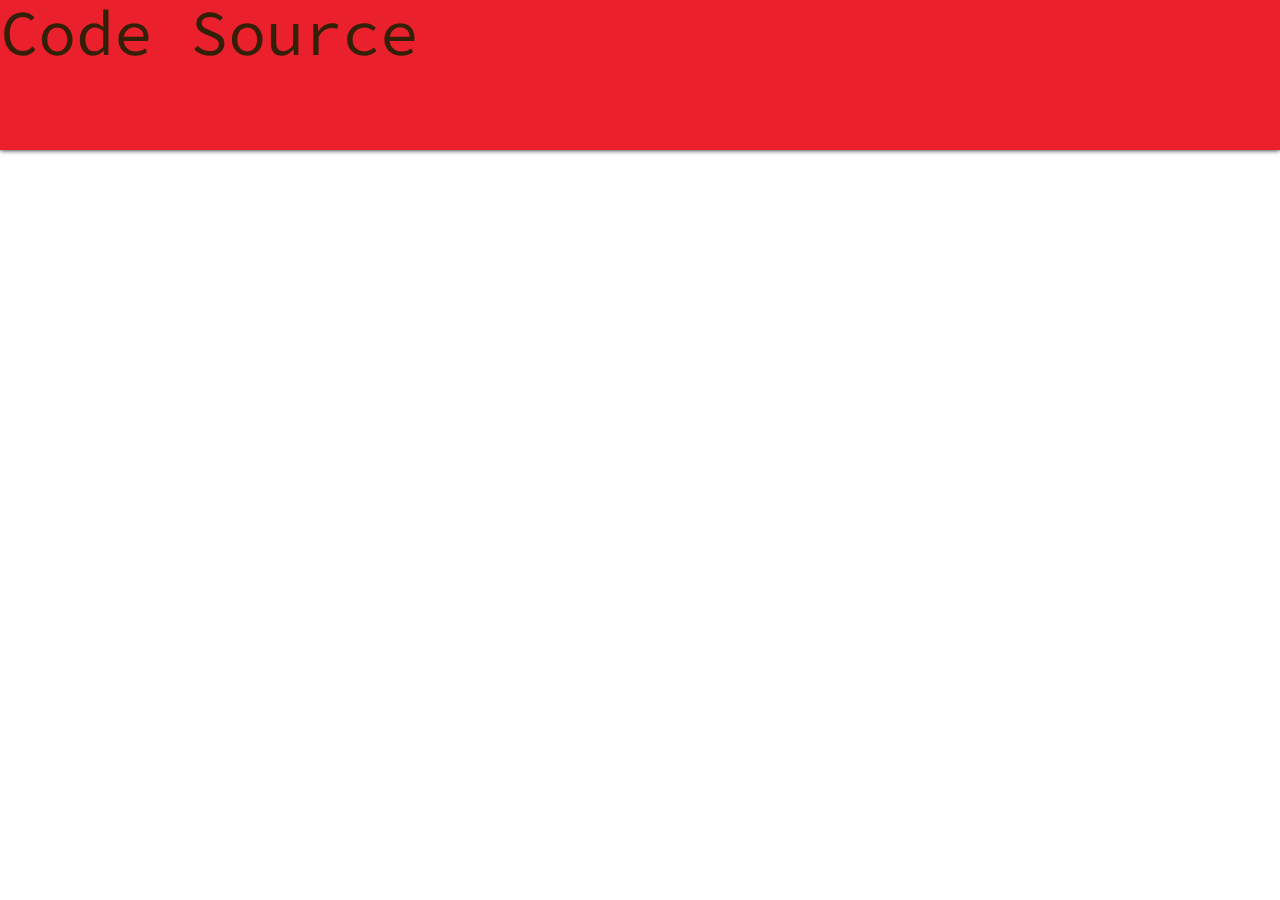
==== index.html @ eca6a061 "Created projekt folders and files. Created index file with basic layout aswell as main.css" ====
<!DOCTYPE html>
<html lang="sv-se">
    <head>
        <!-- meta tags -->
        <meta charset="utf-8">
        <!-- title -->
        <title>Code Source Home</title>
        <!-- Fonts -->
        <link href="https://fonts.googleapis.com/css?family=Source+Code+Pro" rel="stylesheet"> <!-- font-family: 'Source Code Pro', monospace;-->
        <!-- CSS - Reset -->
        <link rel="stylesheet" href="assets/lib/css/reset.css">
        <!-- CSS - My own -->
        <link rel="stylesheet" href="assets/css/main.css">
    </head>
    
    <body>
        <div class="container">
            <header class="page-header">
                <h1>Code Source</h1>
            </header>
            
            <nav class="page-nav"></nav>
            
            <main class="main-content"></main>
        </div>
    </body>
</html>
---- assets/css/main.css ----
@charset "utf-8";

body {
    display: flex;
    justify-content: center;
}

.container {
    width: 100%;
    min-height: 100vh;
    
    background: #fff;
    
    display: grid;
    grid-template-columns: 1.15fr 4fr;
    grid-template-rows: 150px auto;
    grid-template-areas:
        "header header"
        "nav main-content";
}

.page-header {
    grid-area: header;
    
    box-shadow: 0 0 5px black;
    
    background: #EA202C;
}

.page-header h1 {
    color: #342009;
    font-family: 'Source Code Pro', monospace;
    font-size: 64px;
}

.page-nav {
    grid-area: nav;
}

.main-content {
    grid-area: main-content;
}
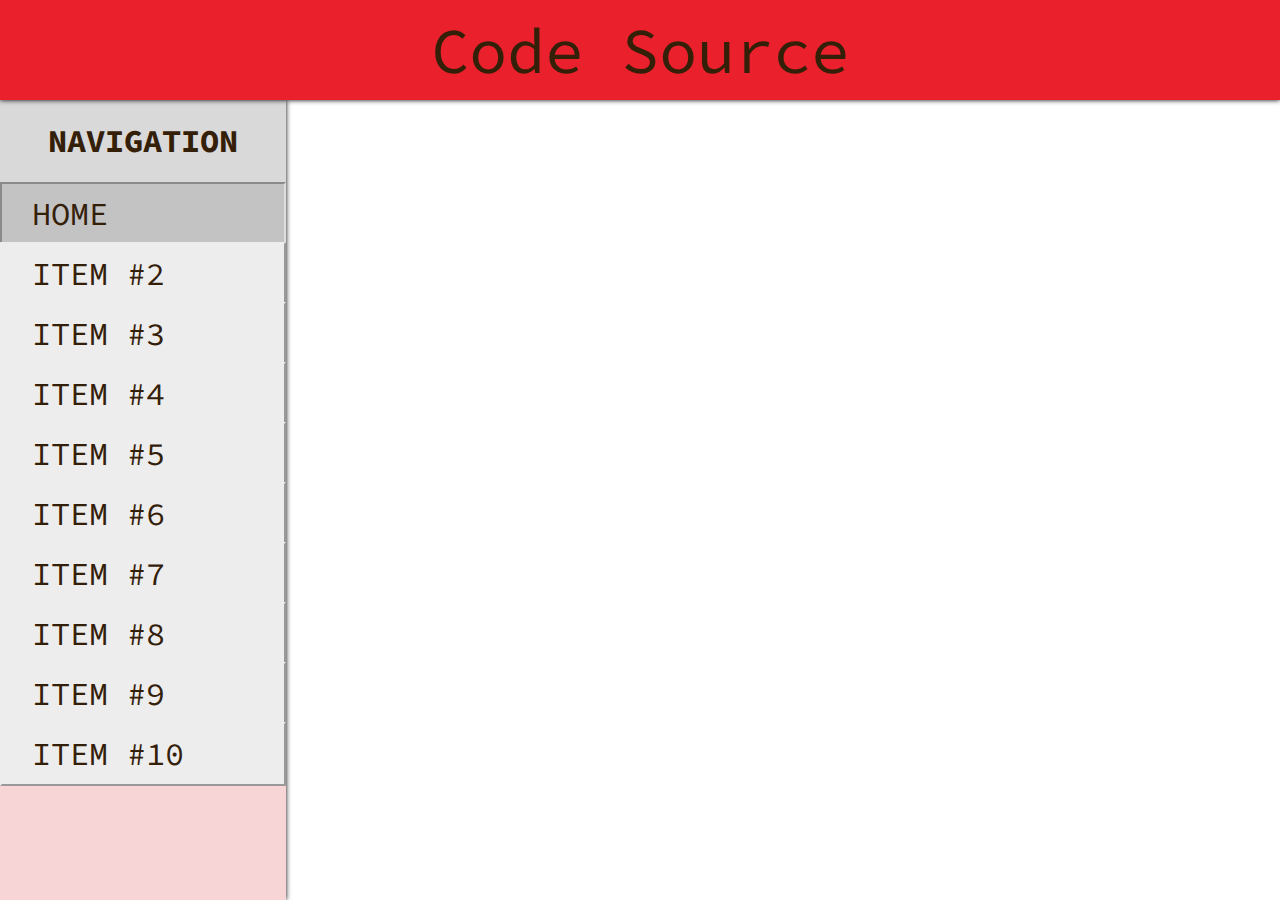
==== commit 17381863: "Created the page nav" ====
--- a/index.html
+++ b/index.html
@@ -19,7 +19,53 @@
                 <h1>Code Source</h1>
             </header>
             
-            <nav class="page-nav"></nav>
+            <nav class="page-nav">
+                <header class="nav-header">
+                    <h1>Navigation</h1>
+                </header>
+                
+                <ul class="link-list">
+                    <li class="link-holder">
+                        <a class="link active">Home</a>
+                    </li>
+                    
+                    <li class="link-holder">
+                        <a href="#" class="link cl">ITEM #2</a>
+                    </li>
+                    
+                    <li class="link-holder">
+                        <a href="#" class="link cl">ITEM #3</a>
+                    </li>
+                    
+                    <li class="link-holder">
+                        <a href="#" class="link cl">ITEM #4</a>
+                    </li>
+                    
+                    <li class="link-holder">
+                        <a href="#" class="link cl">ITEM #5</a>
+                    </li>
+                    
+                    <li class="link-holder">
+                        <a href="#" class="link cl">ITEM #6</a>
+                    </li>
+                    
+                    <li class="link-holder">
+                        <a href="#" class="link cl">ITEM #7</a>
+                    </li>
+                    
+                    <li class="link-holder">
+                        <a href="#" class="link cl">ITEM #8</a>
+                    </li>
+                    
+                    <li class="link-holder">
+                        <a href="#" class="link cl">ITEM #9</a>
+                    </li>
+                    
+                    <li class="link-holder link-holder-last">
+                        <a href="#" class="link cl">ITEM #10</a>
+                    </li>
+                </ul>
+            </nav>
             
             <main class="main-content"></main>
         </div>
--- a/assets/css/main.css
+++ b/assets/css/main.css
@@ -9,18 +9,26 @@
     width: 100%;
     min-height: 100vh;
     
-    background: #fff;
+    background: #FFFFFF;
     
     display: grid;
     grid-template-columns: 1.15fr 4fr;
-    grid-template-rows: 150px auto;
+    grid-template-rows: 100px auto;
     grid-template-areas:
         "header header"
         "nav main-content";
 }
 
+/* HEADER STYLING */
+
 .page-header {
     grid-area: header;
+    
+    z-index: 10;
+    
+    display: flex;
+    justify-content: center;
+    align-items: center;
     
     box-shadow: 0 0 5px black;
     
@@ -33,10 +41,89 @@
     font-size: 64px;
 }
 
+/* NAV STYLING */
+
 .page-nav {
     grid-area: nav;
+    
+    z-index: 9;
+    
+    width: 100%;
+    height: auto;
+    
+    box-shadow: 0 0 5px black;
+    
+    background: #F7D4D6;
+}
+
+.nav-header {
+    background: #d9d9d9;
+}
+
+.page-nav h1 {
+    padding: 25px 0 25px 0;
+    
+    color: #342009;
+    font-family: 'Source Code Pro', monospace;
+    font-size: 32px;
+    font-weight: bold;
+    text-align: center;
+    text-transform: uppercase;
+}
+
+.link-list {
+    width: calc(100% - 4px);
+    height: auto;
+}
+
+.link-holder {
+    width: 100%;
+    height: 60px;
+}
+
+.link-holder-last {
+    border-bottom: 1px solid #F8A7AC;
+}
+
+.link {
+    display: block;
+    
+    width: calc(100% - 30px);
+    height: 100%;
+    
+    padding-left: 30px;
+    
+    border: 2px outset #EDEDED;
+    
+    background: #EDEDED;
+    
+    color: #342009;
+    font-family: 'Source Code Pro', monospace;
+    font-size: 32px;
+    line-height: 60px;
+    text-decoration: none;
+    text-transform: uppercase;
+    
+    transition: all .15s;
+}
+
+.cl:hover {
+    padding-left: 40px;
+    
+    border: 2px inset #DEDEDE;
+    
+    background: #D6D6D6;
 }
 
 .main-content {
     grid-area: main-content;
+}
+
+/*
+ * GLOBAL CLASSES
+ */
+
+.active {
+    border: 2px inset #DEDEDE;
+    background: #C3C3C3;
 }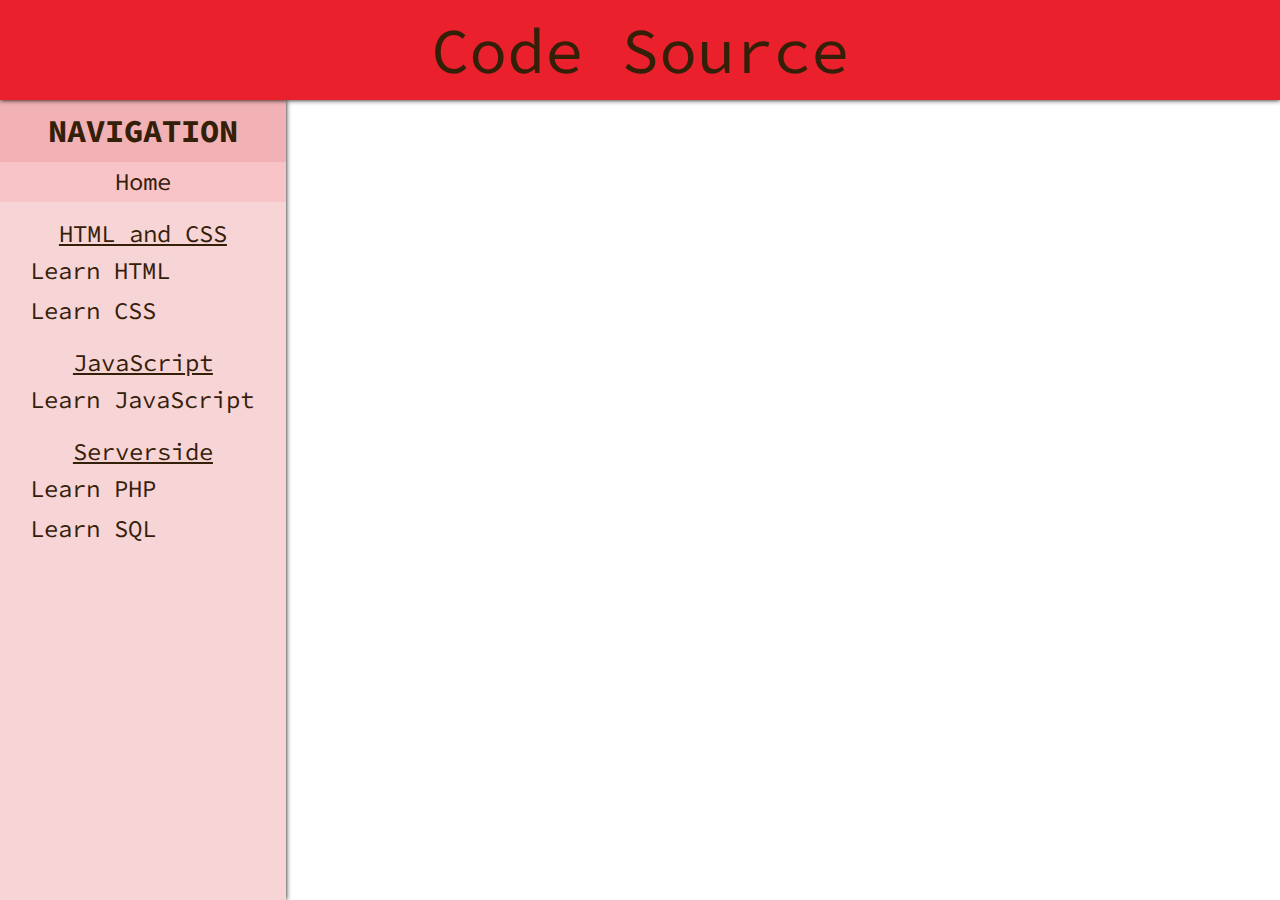
==== commit 81f97e8f: "Changed the link list to have the titles for the corresponding links. Also added link headers for ea" ====
--- a/index.html
+++ b/index.html
@@ -29,40 +29,36 @@
                         <a class="link active">Home</a>
                     </li>
                     
-                    <li class="link-holder">
-                        <a href="#" class="link cl">ITEM #2</a>
+                    <li class="link-header-container">
+                        <h1>HTML and CSS</h1>
                     </li>
                     
                     <li class="link-holder">
-                        <a href="#" class="link cl">ITEM #3</a>
+                        <a href="#" class="link cl">Learn HTML</a>
                     </li>
                     
                     <li class="link-holder">
-                        <a href="#" class="link cl">ITEM #4</a>
+                        <a href="#" class="link cl">Learn CSS</a>
+                    </li>
+                    
+                    <li class="link-header-container">
+                        <h1>JavaScript</h1>
                     </li>
                     
                     <li class="link-holder">
-                        <a href="#" class="link cl">ITEM #5</a>
+                        <a href="#" class="link cl">Learn JavaScript</a>
+                    </li>
+                    
+                    <li class="link-header-container">
+                        <h1>Serverside</h1>
                     </li>
                     
                     <li class="link-holder">
-                        <a href="#" class="link cl">ITEM #6</a>
+                        <a href="#" class="link cl">Learn PHP</a>
                     </li>
                     
                     <li class="link-holder">
-                        <a href="#" class="link cl">ITEM #7</a>
-                    </li>
-                    
-                    <li class="link-holder">
-                        <a href="#" class="link cl">ITEM #8</a>
-                    </li>
-                    
-                    <li class="link-holder">
-                        <a href="#" class="link cl">ITEM #9</a>
-                    </li>
-                    
-                    <li class="link-holder link-holder-last">
-                        <a href="#" class="link cl">ITEM #10</a>
+                        <a href="#" class="link cl">Learn SQL</a>
                     </li>
                 </ul>
             </nav>
--- a/assets/css/main.css
+++ b/assets/css/main.css
@@ -57,11 +57,11 @@
 }
 
 .nav-header {
-    background: #d9d9d9;
+    background: #F2B2B5;
 }
 
-.page-nav h1 {
-    padding: 25px 0 25px 0;
+.nav-header h1 {
+    padding: 15px 0 15px 0;
     
     color: #342009;
     font-family: 'Source Code Pro', monospace;
@@ -72,17 +72,13 @@
 }
 
 .link-list {
-    width: calc(100% - 4px);
+    width: 100%;
     height: auto;
 }
 
 .link-holder {
     width: 100%;
-    height: 60px;
-}
-
-.link-holder-last {
-    border-bottom: 1px solid #F8A7AC;
+    height: 40px;
 }
 
 .link {
@@ -93,26 +89,37 @@
     
     padding-left: 30px;
     
-    border: 2px outset #EDEDED;
-    
-    background: #EDEDED;
+    background: #F7D4D6;
     
     color: #342009;
     font-family: 'Source Code Pro', monospace;
-    font-size: 32px;
-    line-height: 60px;
+    font-size: 24px;
+    line-height: 40px;
     text-decoration: none;
-    text-transform: uppercase;
     
     transition: all .15s;
 }
 
 .cl:hover {
+    width: calc(100% - 40px);
     padding-left: 40px;
     
-    border: 2px inset #DEDEDE;
+    background: #F8C4C7;
+}
+
+.link-header-container {
+    width: 100%;
     
-    background: #D6D6D6;
+    margin-top: 20px;
+    margin-bottom: 5px;
+    
+    color: #342009;
+    font-size: 24px;
+    font-family: 'Source Code Pro', monospace;
+    text-align: center;
+    text-decoration: underline;
+    
+    background: #F7D4D6;
 }
 
 .main-content {
@@ -124,6 +131,8 @@
  */
 
 .active {
-    border: 2px inset #DEDEDE;
-    background: #C3C3C3;
+    width: 100%;
+    padding-left: 0;
+    text-align: center;
+    background: #F8C4C7;
 }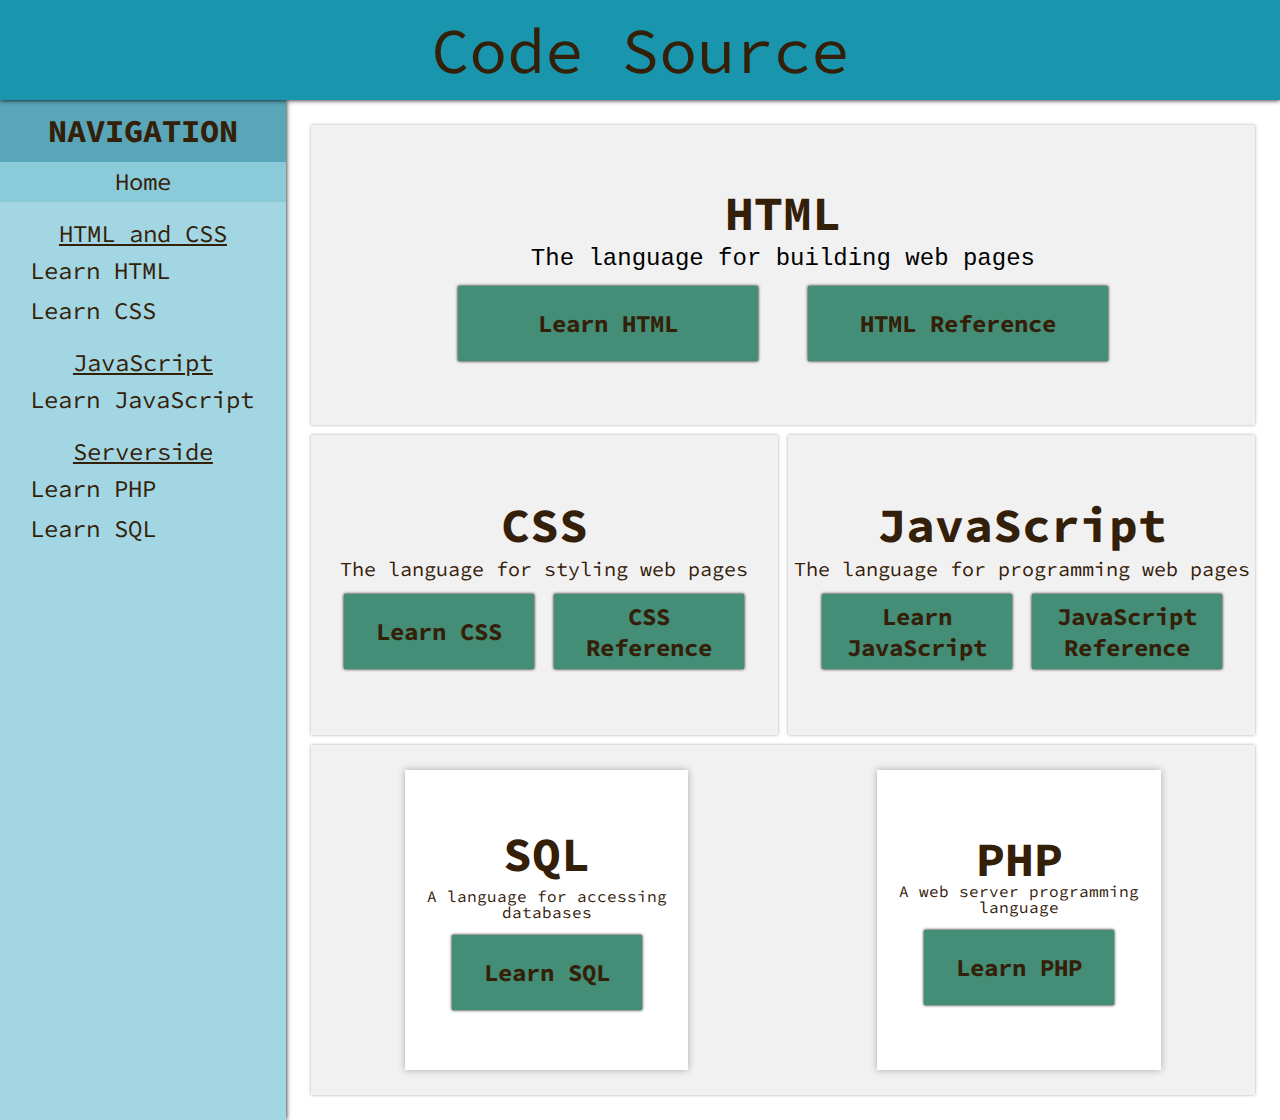
==== commit 3c799719: "Finished index.html, except for breakpoints, that will be saved for later. Changed color scheme. Cre" ====
--- a/index.html
+++ b/index.html
@@ -11,6 +11,7 @@
         <link rel="stylesheet" href="assets/lib/css/reset.css">
         <!-- CSS - My own -->
         <link rel="stylesheet" href="assets/css/main.css">
+        <link rel="stylesheet" href="assets/css/index-content.css">
     </head>
     
     <body>
@@ -34,11 +35,11 @@
                     </li>
                     
                     <li class="link-holder">
-                        <a href="#" class="link cl">Learn HTML</a>
+                        <a href="subpages/learn-html.html" class="link cl">Learn HTML</a>
                     </li>
                     
                     <li class="link-holder">
-                        <a href="#" class="link cl">Learn CSS</a>
+                        <a href="subpages/learn-css.html" class="link cl">Learn CSS</a>
                     </li>
                     
                     <li class="link-header-container">
@@ -46,7 +47,7 @@
                     </li>
                     
                     <li class="link-holder">
-                        <a href="#" class="link cl">Learn JavaScript</a>
+                        <a href="subpages/learn-js.html" class="link cl">Learn JavaScript</a>
                     </li>
                     
                     <li class="link-header-container">
@@ -54,16 +55,81 @@
                     </li>
                     
                     <li class="link-holder">
-                        <a href="#" class="link cl">Learn PHP</a>
+                        <a href="subpages/learn-php.html" class="link cl">Learn PHP</a>
                     </li>
                     
                     <li class="link-holder">
-                        <a href="#" class="link cl">Learn SQL</a>
+                        <a href="subpages/learn-sql.html" class="link cl">Learn SQL</a>
                     </li>
                 </ul>
             </nav>
             
-            <main class="main-content"></main>
+            <main class="main-content">
+                <section class="content-holder">
+                    <section class="content-box html-box">
+                        <h2>html</h2>
+                        <h3>The language for building web pages</h3>
+                        <section class="buttons">
+                            <button onclick="LearnHTML();">
+                                <p>Learn HTML</p>
+                            </button>
+                            
+                            <button onclick="HTMLReference();">
+                                <p>HTML Reference</p>
+                            </button>
+                        </section>
+                    </section>
+                    
+                    <section class="content-box css-box">
+                        <h2>CSS</h2>
+                        <h3>The language for styling web pages</h3>
+                        <section class="buttons">
+                            <button onclick="LearnCSS();">
+                                <p>Learn CSS</p>
+                            </button>
+                            
+                            <button onclick="CSSReference();">
+                                <p>CSS Reference</p>
+                            </button>
+                        </section>
+                    </section>
+                    
+                    <section class="content-box js-box">
+                        <h2>JavaScript</h2>
+                        <h3>The language for programming web pages</h3>
+                        <section class="buttons">
+                            <button onclick="LearnJS();">
+                                <p>Learn JavaScript</p>
+                            </button>
+                            
+                            <button onclick="JSReference();">
+                                <p>JavaScript Reference</p>
+                            </button>
+                        </section>
+                    </section>
+                    
+                    <section class="content-box server-side-lang-box">
+                        <section class="sub-content-box sql-box">
+                            <h2>SQL</h2>
+                            <h3>A language for accessing databases</h3>
+                            <button onclick="LearnSQL();">
+                                <p>Learn SQL</p>
+                            </button>
+                        </section>
+                        <section class="sub-content-box php-box">
+                            <h2>PHP</h2>
+                            <h3>A web server programming language</h3>
+                            <button onclick="LearnPHP();">
+                                <p>Learn PHP</p>
+                            </button>
+                        </section>
+                    </section>
+                </section>
+            </main>
         </div>
+        
+        <!-- My Scripts-->
+        <script src="assets/js/main.js"></script>
+        <script src="assets/js/index-buttons.js"></script>
     </body>
 </html>--- a/assets/css/main.css
+++ b/assets/css/main.css
@@ -32,7 +32,7 @@
     
     box-shadow: 0 0 5px black;
     
-    background: #EA202C;
+    background: #1995AD;
 }
 
 .page-header h1 {
@@ -53,11 +53,11 @@
     
     box-shadow: 0 0 5px black;
     
-    background: #F7D4D6;
+    background: #A1D6E2;
 }
 
 .nav-header {
-    background: #F2B2B5;
+    background: #58A6B7;
 }
 
 .nav-header h1 {
@@ -89,7 +89,7 @@
     
     padding-left: 30px;
     
-    background: #F7D4D6;
+    background: #A1D6E2;
     
     color: #342009;
     font-family: 'Source Code Pro', monospace;
@@ -104,7 +104,7 @@
     width: calc(100% - 40px);
     padding-left: 40px;
     
-    background: #F8C4C7;
+    background: #ACE1ED;
 }
 
 .link-header-container {
@@ -119,7 +119,7 @@
     text-align: center;
     text-decoration: underline;
     
-    background: #F7D4D6;
+    background: #A1D6E2;
 }
 
 .main-content {
@@ -127,12 +127,12 @@
 }
 
 /*
- * GLOBAL CLASSES
+ * GLOBAL CLASSES & IDS
  */
 
 .active {
     width: 100%;
     padding-left: 0;
     text-align: center;
-    background: #F8C4C7;
+    background: #8BCBD9;
 }--- a/assets/css/index-content.css
+++ b/assets/css/index-content.css
@@ -0,0 +1,333 @@
+@charset "utf-8";
+
+.content-holder {
+    width: 95%;
+    min-height: 100px;
+    
+    margin: 25px auto;
+    
+    display: grid;
+    grid-template-columns: 1fr 1fr;
+    grid-template-rows: auto;
+    grid-gap: 10px;
+    grid-template-areas:
+        "html html"
+        "css js"
+        "serverside serverside"
+}
+
+.html-box {
+    grid-area: html;
+    
+    height: 300px;
+    
+    display: flex;
+    justify-content: center;
+    align-items: center;
+    flex-flow: column;
+}
+
+.html-box h2 {
+/*    color: #D11C1C;*/
+    color: #342009;
+    font-family: 'Source Code Pro', monospace;
+    font-size: 48px;
+    font-weight: bold;
+    text-transform: uppercase;
+}
+
+/*.html-box h2::before { color: black; content: "</"; }*/
+
+/*.html-box h2::after { color: black; content: ">"; }*/
+
+.html-box h3 {
+    margin-top: 10px;
+    font-family: 'Code Source Pro', monospace;
+    font-size: 24px;
+}
+
+.html-box .buttons {
+    display: flex;
+    justify-content: space-between;
+    align-items: center;
+    
+    width: 650px;
+    height: 75px;
+    
+    margin-top: 15px;
+}
+
+.html-box .buttons button {
+    width: 300px;
+    height: 100%;
+    
+    border: none;
+    
+    box-shadow: 0 0 3px black;
+    
+    background: #448D76;
+    
+    cursor: pointer;
+}
+
+.html-box .buttons button:hover {
+    background: #3FBC95;
+    box-shadow: 0 0 10px #656565;
+}
+
+.html-box .buttons button p {
+    color: #342009;
+    font-family: 'Source Code Pro', monospace;
+    font-size: 24px;
+    font-weight: bold;
+}
+
+.css-box{
+    grid-area: css;
+    
+    height: 300px;
+    
+    display: flex;
+    justify-content: center;
+    align-items: center;
+    flex-flow: column;
+}
+
+.css-box h2 {
+    color: #342009;
+    font-family: 'Source Code Pro', monospace;
+    font-size: 48px;
+    font-weight: bold;
+}
+
+.css-box h3 {
+    margin-top: 10px;
+    
+    color: #342009;
+    font-family: 'Source Code Pro', monospace;
+    font-size: 20px;
+}
+
+.css-box .buttons {
+    display: flex;
+    justify-content: space-between;
+    align-items: center;
+    
+    width: 400px;
+    height: 75px;
+    
+    margin-top: 15px;
+}
+
+.css-box .buttons button {
+    width: 190px;
+    height: 100%;
+    
+    border: none;
+    
+    box-shadow: 0 0 3px black;
+    
+    background: #448D76;
+    
+    cursor: pointer;
+}
+
+.css-box .buttons button:hover {
+    background: #3FBC95;
+    box-shadow: 0 0 10px #656565;
+}
+
+.css-box .buttons button p {
+    color: #342009;
+    font-family: 'Source Code Pro', monospace;
+    font-size: 24px;
+    font-weight: bold;
+}
+
+.js-box {
+    grid-area: js;
+    
+    height: 300px;
+    
+    display: flex;
+    justify-content: center;
+    align-items: center;
+    flex-flow: column;
+}
+
+.js-box h2 {
+    color: #342009;
+    font-family: 'Source Code Pro', monospace;
+    font-size: 48px;
+    font-weight: bold;
+}
+
+.js-box h3 {
+    margin-top: 10px;
+    
+    color: #342009;
+    font-family: 'Source Code Pro', monospace;
+    font-size: 20px;
+}
+
+.js-box .buttons {
+    display: flex;
+    justify-content: space-between;
+    align-items: center;
+    
+    width: 400px;
+    height: 75px;
+    
+    margin-top: 15px;
+}
+
+.js-box .buttons button {
+    width: 190px;
+    height: 100%;
+    
+    border: none;
+    
+    box-shadow: 0 0 3px black;
+    
+    background: #448D76;
+    
+    cursor: pointer;
+}
+
+.js-box .buttons button:hover {
+    background: #3FBC95;
+    box-shadow: 0 0 10px #656565;
+}
+
+.js-box .buttons button p {
+    color: #342009;
+    font-family: 'Source Code Pro', monospace;
+    font-size: 24px;
+    font-weight: bold;
+}
+
+.server-side-lang-box {
+    grid-area: serverside;
+    
+    width: 100%;
+    height: 350px;
+    
+    display: flex;
+    justify-content: space-around;
+    align-items: center;
+}
+
+.sql-box {
+    width: 30%;
+    height: 300px;
+    
+    display: flex;
+    justify-content: center;
+    align-items: center;
+    flex-flow: column;
+}
+
+.sql-box h2 {
+    color: #342009;
+    font-family: 'Source Code Pro', monospace;
+    font-size: 48px;
+    font-weight: bold;
+}
+
+.sql-box h3 {
+    margin-top: 10px;
+    
+    color: #342009;
+    font-family: 'Source Code Pro', monospace;
+    font-size: 16px;
+    text-align: center;
+}
+
+.sql-box button {
+    width: 190px;
+    height: 75px;
+    
+    margin-top: 15px;
+    
+    border: none;
+    
+    box-shadow: 0 0 3px black;
+    
+    background: #448D76;
+    
+    cursor: pointer;
+}
+
+.sql-box button:hover {
+    background: #3FBC95;
+    box-shadow: 0 0 10px #656565;
+}
+
+.sql-box button p {
+    color: #342009;
+    font-family: 'Source Code Pro', monospace;
+    font-size: 24px;
+    font-weight: bold;
+}
+
+.php-box {
+    width: 30%;
+    height: 300px;
+    
+    display: flex;
+    justify-content: center;
+    align-items: center;
+    flex-flow: column;
+}
+
+.php-box h2 {
+    color: #342009;
+    font-family: 'Source Code Pro', monospace;
+    font-size: 48px;
+    font-weight: bold;
+}
+
+.php-box h3 {
+    color: #342009;
+    font-family: 'Source Code Pro', monospace;
+    font-size: 16px;
+    text-align: center;
+}
+
+.php-box button {
+    width: 190px;
+    height: 75px;
+    
+    margin-top: 15px;
+    
+    border: none;
+    
+    box-shadow: 0 0 3px black;
+    
+    background: #448D76;
+    
+    cursor: pointer;
+}
+
+.php-box button:hover {
+    background: #3FBC95;
+    box-shadow: 0 0 10px #656565;
+}
+
+.php-box button p {
+    color: #342009;
+    font-family: 'Source Code Pro', monospace;
+    font-size: 24px;
+    font-weight: bold;
+}
+
+.content-box {
+    box-shadow: 0 0 3px #A9A9A9;
+    
+    background: #F1F1F2;
+}
+
+.sub-content-box {
+    box-shadow: 0 0 7px #A9A9A9;
+    background: #FFF;
+}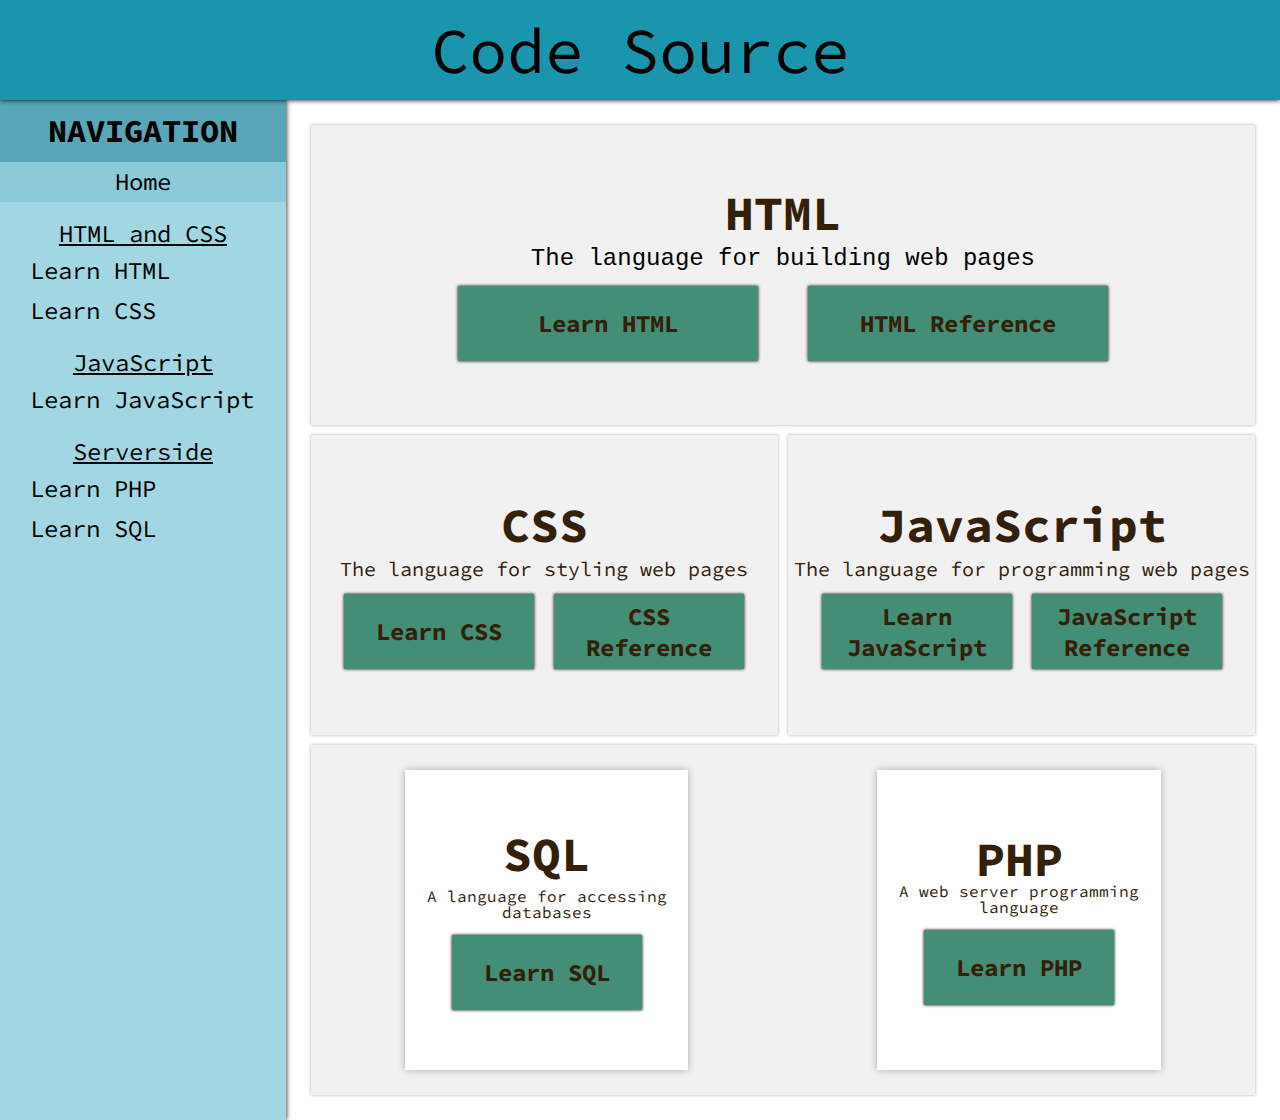
==== commit db196ebd: "Made a smooth jump on the page when clicking on a hotspot to jump to a specific position on the scre" ====
--- a/index.html
+++ b/index.html
@@ -9,6 +9,8 @@
         <link href="https://fonts.googleapis.com/css?family=Source+Code+Pro" rel="stylesheet"> <!-- font-family: 'Source Code Pro', monospace;-->
         <!-- CSS - Reset -->
         <link rel="stylesheet" href="assets/lib/css/reset.css">
+        <!-- CSS - Font Awesome -->
+        <link rel="stylesheet" href="assets/lib/css/font-awesome-4.7.0/css/font-awesome.min.css">
         <!-- CSS - My own -->
         <link rel="stylesheet" href="assets/css/main.css">
         <link rel="stylesheet" href="assets/css/index-content.css">
@@ -16,6 +18,11 @@
     
     <body>
         <div class="container">
+            <!-- FIXED GLOBAL ELEMENTS START -->
+            
+            <button onclick="smooth_scroll_to(document.documentElement, 0, 1000);" id="bttb"><i class="fa fa-arrow-up"></i></button>
+            
+            <!--  FIXED GLOBAL ELEMENTS END  -->
             <header class="page-header">
                 <h1>Code Source</h1>
             </header>
@@ -131,5 +138,6 @@
         <!-- My Scripts-->
         <script src="assets/js/main.js"></script>
         <script src="assets/js/index-buttons.js"></script>
+        <script src="assets/js/bttb-scroll.js"></script>
     </body>
 </html>--- a/assets/css/main.css
+++ b/assets/css/main.css
@@ -36,7 +36,8 @@
 }
 
 .page-header h1 {
-    color: #342009;
+    color: #000;
+/*    color: #342009;*/
     font-family: 'Source Code Pro', monospace;
     font-size: 64px;
 }
@@ -63,7 +64,8 @@
 .nav-header h1 {
     padding: 15px 0 15px 0;
     
-    color: #342009;
+    color: #000;
+/*    color: #342009;*/
     font-family: 'Source Code Pro', monospace;
     font-size: 32px;
     font-weight: bold;
@@ -91,7 +93,8 @@
     
     background: #A1D6E2;
     
-    color: #342009;
+    color: #000;
+/*    color: #342009;*/
     font-family: 'Source Code Pro', monospace;
     font-size: 24px;
     line-height: 40px;
@@ -113,7 +116,8 @@
     margin-top: 20px;
     margin-bottom: 5px;
     
-    color: #342009;
+    color: #000;
+/*    color: #342009;*/
     font-size: 24px;
     font-family: 'Source Code Pro', monospace;
     text-align: center;
@@ -135,4 +139,32 @@
     padding-left: 0;
     text-align: center;
     background: #8BCBD9;
+}
+
+#bttb {
+    display: none;
+    width: 50px;
+    height: 50px;
+    
+    position: fixed;
+    bottom: 0;
+    right: 25px;
+    
+    border: none;
+    border-top-left-radius: 10px;
+    border-top-right-radius: 10px;
+    
+    color: #4D4D4D;
+    font-size: 24px;
+    
+    background: #141212;
+    
+    cursor: pointer;
+    outline: none;
+    
+    z-index: 999;
+}
+
+#bttb:hover {
+    background: #242020;
 }